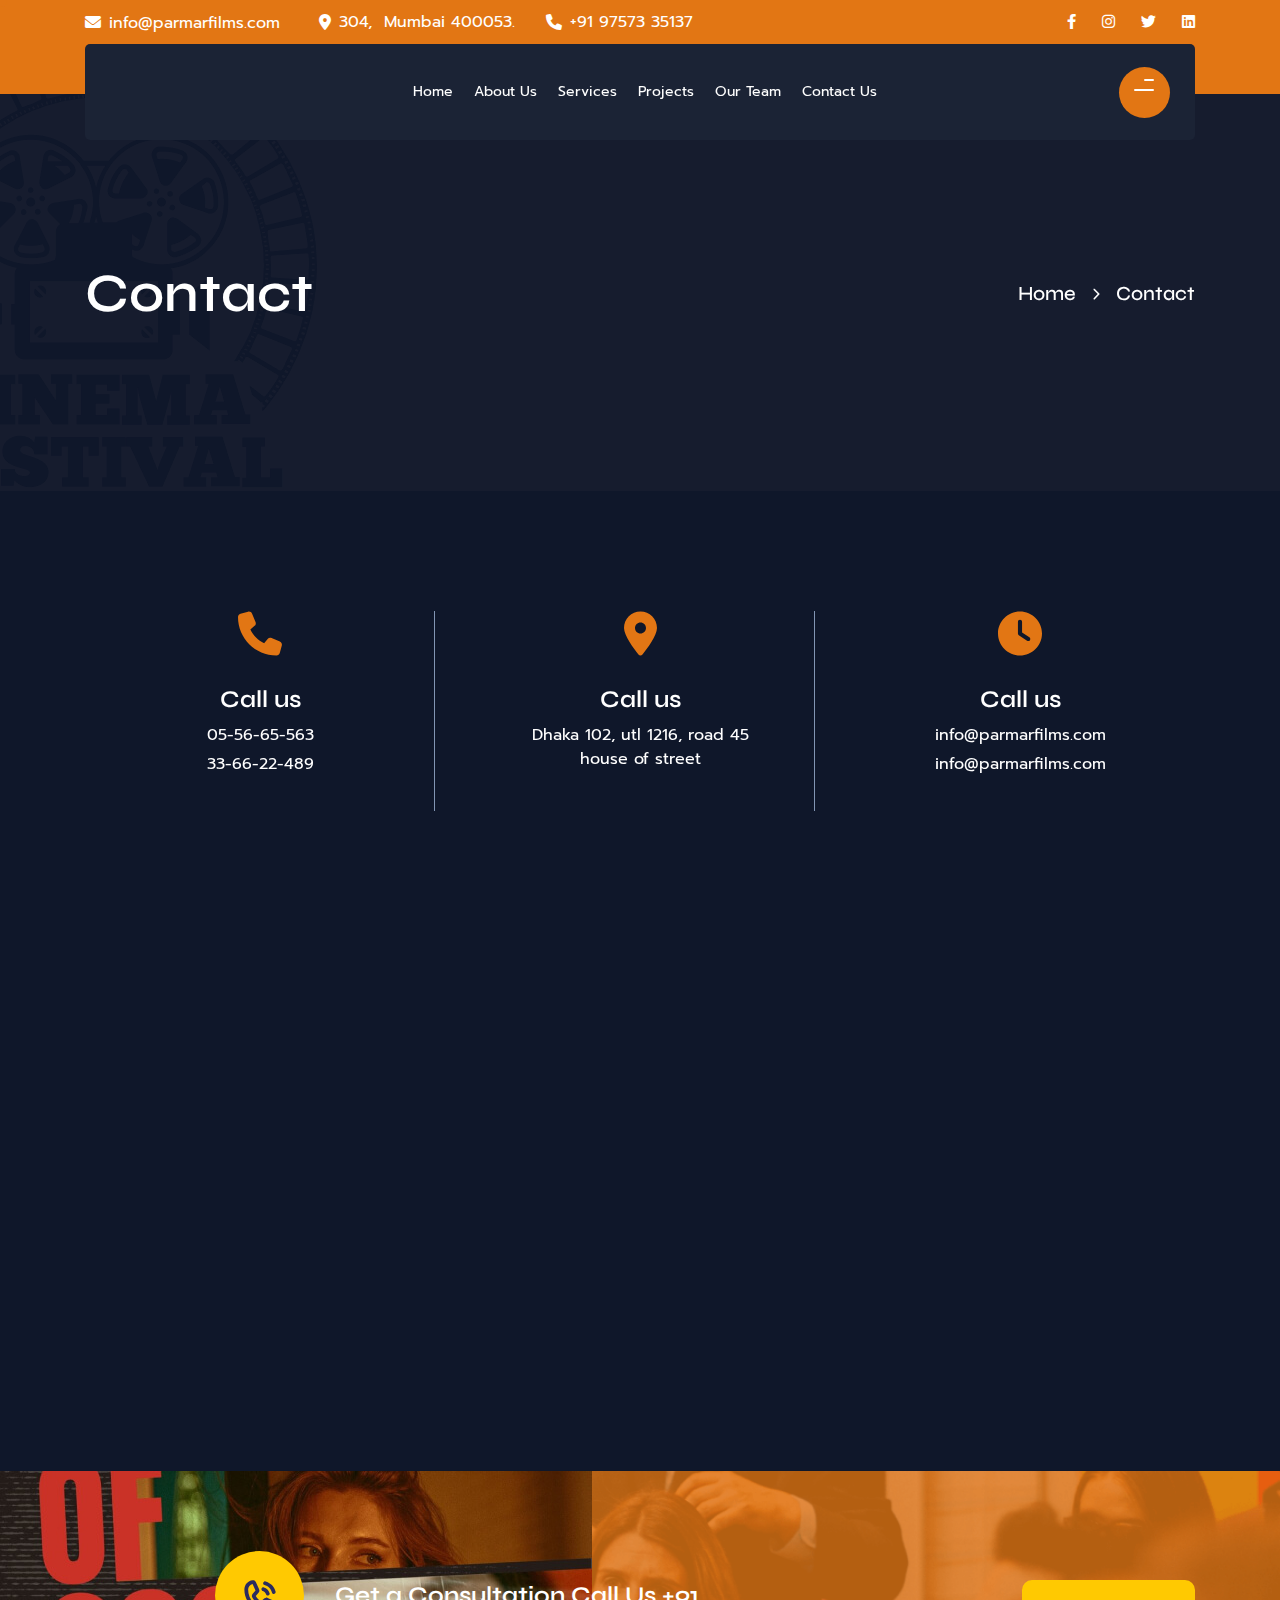
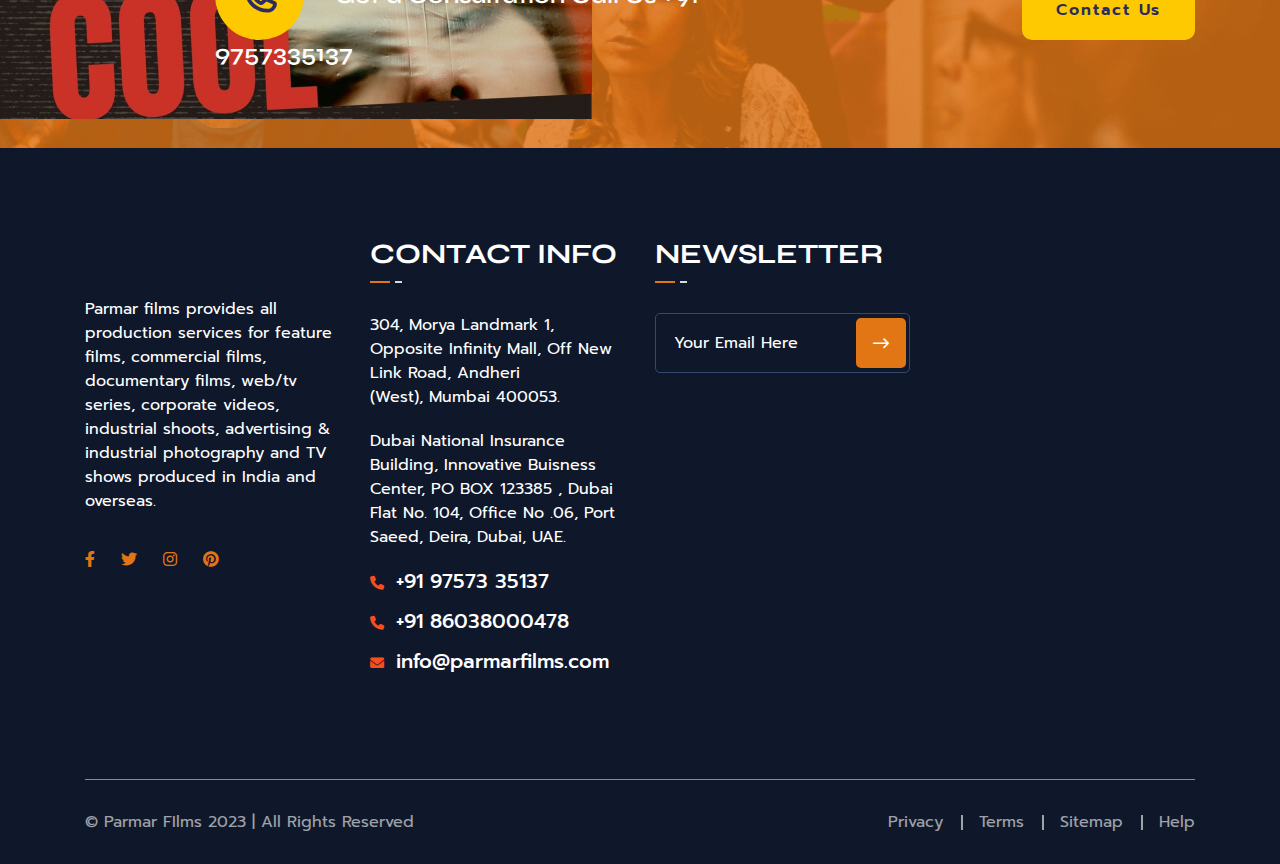
==== contact.html @ 1aed4259 "updated-files" ====
<!DOCTYPE html>
<html class="no-js" lang="zxx">

<head>
  <meta charset="utf-8" />
  <meta http-equiv="x-ua-compatible" content="ie=edge" />
  <title>Parmar – Films Production & Film Studio</title>
  <meta name="description" content="" />
  <meta name="viewport" content="width=device-width, initial-scale=1" />

  <!-- Place favicon.ico in the root directory -->
  <link rel="shortcut icon" type="image/x-icon" href="assets/img/logo/favicon.ico" />

  <!-- CSS here -->
  <link rel="stylesheet" href="assets/css/bootstrap.css" />
  <link rel="stylesheet" href="assets/css/animate.css" />
  <link rel="stylesheet" href="assets/css/swiper-bundle.css" />
  <link rel="stylesheet" href="assets/css/slick.css" />
  <link rel="stylesheet" href="assets/css/magnific-popup.css" />
  <link rel="stylesheet" href="assets/css/font-awesome-pro.css" />
  <link rel="stylesheet" href="assets/css/flaticon.css" />
  <link rel="stylesheet" href="assets/css/spacing.css" />
  <link rel="stylesheet" href="assets/css/main.css" />
</head>

<body>
  <!--[if lte IE 9]>
      <p class="browserupgrade">
        You are using an <strong>outdated</strong> browser. Please
        <a href="https://browsehappy.com/">upgrade your browser</a> to improve
        your experience and security.
      </p>
    <![endif]-->

  <!-- mouse cursor drag start -->
  <div class="mouseCursor cursor-outer"></div>
  <div class="mouseCursor cursor-inner"><span>Drag</span></div>
  <!-- mouse cursor drag end -->

  <!-- pre loader area start -->
  <div id="loading">
    <div id="loading-center">
      <div id="loading-center-absolute">
        <div class="loading-logo">
          <svg id="camera-loader" width="85.708488" height="100" fill="white">
            <defs id="defs12" />
            <path id="camera-body"
              d="M 51.5625 0 C 50.667739 -0.00962983 49.756943 0.05800477 48.84375 0.1875 C 41.018415 1.2971691 35.117198 7.3376842 33.8125 14.71875 C 30.504071 7.9918491 23.138091 3.8277945 15.3125 4.9375 C 5.573576 6.3185261 -1.1937811 15.321773 0.1875 25.0625 C 1.030765 31.00916 4.7245026 35.850708 9.6875 38.40625 L 10.59375 44.84375 L 41.21875 40.5 C 42.618434 40.301472 43.966737 41.101389 44.15625 42.4375 C 44.34576 43.773612 43.274684 44.957723 41.875 45.15625 L 11.25 49.5 L 12.40625 57.6875 C 12.593105 59.005185 13.837018 59.937079 15.15625 59.75 L 64.25 52.78125 C 65.567815 52.594377 66.499355 51.348937 66.3125 50.03125 L 63.5625 30.78125 C 67.618077 26.946961 69.843395 21.259142 69 15.3125 C 67.748216 6.4849658 60.211858 0.09304631 51.5625 0 z M 51.28125 3.75 C 58.168631 3.6506107 64.22589 8.6859174 65.21875 15.6875 C 66.295328 23.279482 61.029156 30.329715 53.4375 31.40625 C 45.84552 32.482829 38.795329 27.18573 37.71875 19.59375 C 36.641441 11.998855 41.938942 4.9828747 49.53125 3.90625 C 50.124347 3.8221462 50.697574 3.7584222 51.28125 3.75 z M 17.5625 8.53125 C 24.449868 8.4318561 30.507144 13.46718 31.5 20.46875 C 32.576577 28.060719 27.310389 35.110969 19.71875 36.1875 C 12.126783 37.264077 5.0765804 31.966969 4 24.375 C 2.9226914 16.780121 8.2202041 9.7641225 15.8125 8.6875 C 16.405598 8.603395 16.978824 8.5396714 17.5625 8.53125 z M 79.71875 27.46875 L 66.9375 33.65625 L 68.53125 44.8125 L 82.53125 47.21875 L 79.71875 27.46875 z M 41.71875 41.0625 C 41.582761 41.058251 41.422178 41.073761 41.28125 41.09375 L 8.15625 45.78125 L 7.90625 44.09375 L 2.78125 43.9375 L 4 52.53125 L 8.875 50.9375 L 8.625 49.25 L 41.78125 44.5625 C 42.908673 44.40259 43.699053 43.493996 43.5625 42.53125 C 43.443014 41.688847 42.670671 41.092246 41.71875 41.0625 z M 51.53125 57.21875 L 28.625 60.4375 C 28.625117 63.279515 28.625057 61.501735 28.625 64.34375 L 30.90625 64.34375 L 32.40625 64.34375 L 17.21875 97.46875 C 16.804629 98.371268 17.19123 99.429629 18.09375 99.84375 C 18.996268 100.25787 20.054629 99.87127 20.46875 98.96875 L 36.34375 64.34375 L 38.28125 64.34375 L 38.28125 98.21875 C 38.28125 99.211743 39.069507 100 40.0625 100 C 41.055493 100 41.875 99.211743 41.875 98.21875 L 41.875 64.34375 L 43.6875 64.34375 L 59.71875 98.96875 C 60.136118 99.869771 61.192729 100.26112 62.09375 99.84375 C 62.994771 99.426382 63.386118 98.338521 62.96875 97.4375 L 47.65625 64.34375 L 49.09375 64.34375 L 51.53125 64.34375 L 51.53125 57.21875 z " />
            <path id="reel-1"
              d="m 17.763265,10.60917 c -1.849868,0 -3.349902,1.500036 -3.349902,3.349902 0,1.849868 1.500034,3.34863 3.349902,3.34863 1.849865,0 3.348629,-1.498762 3.348629,-3.34863 0,-1.849866 -1.498764,-3.349902 -3.348629,-3.349902 z m -8.0539896,5.851215 c -1.849868,0 -3.3499023,1.500032 -3.3499023,3.349898 0,1.849866 1.5000343,3.349897 3.3499023,3.349897 1.8498656,0 3.3498996,-1.500031 3.3498996,-3.349897 0,-1.849866 -1.500034,-3.349898 -3.3498996,-3.349898 z m 16.1016246,0 c -1.849868,0 -3.3499,1.500032 -3.3499,3.349898 0,1.849866 1.500032,3.349897 3.3499,3.349897 1.849865,0 3.348629,-1.500031 3.348629,-3.349897 0,-1.849866 -1.498764,-3.349898 -3.348629,-3.349898 z m -13.023579,9.460259 c -1.849867,0 -3.3498994,1.500032 -3.3498994,3.349902 0,1.849865 1.5000324,3.348629 3.3498994,3.348629 1.849867,0 3.3499,-1.498764 3.3499,-3.348629 0,-1.84987 -1.500033,-3.349902 -3.3499,-3.349902 z m 9.950613,0 c -1.849866,0 -3.348629,1.500032 -3.348629,3.349902 0,1.849865 1.498763,3.348629 3.348629,3.348629 1.849865,0 3.349901,-1.498764 3.349901,-3.348629 0,-1.84987 -1.500036,-3.349902 -3.349901,-3.349902 z">
              <animateTransform attributeName="transform" attributeType="XML" type="rotate" dur="2s" begin="0"
                from="0 17.66 22.74" to="360 17.66 22.74" repeatCount="indefinite" />
            </path>
            <path id="reel-2"
              d="m 51.483904,5.8171007 c -1.849872,0 -3.349908,1.5000388 -3.349908,3.3499074 0,1.8498709 1.500036,3.3486359 3.349908,3.3486359 1.849868,0 3.348635,-1.498765 3.348635,-3.3486359 0,-1.8498686 -1.498767,-3.3499074 -3.348635,-3.3499074 z M 43.4299,11.668326 c -1.849872,0 -3.349908,1.500034 -3.349908,3.349904 0,1.849869 1.500036,3.349903 3.349908,3.349903 1.849869,0 3.349906,-1.500034 3.349906,-3.349903 0,-1.84987 -1.500037,-3.349904 -3.349906,-3.349904 z m 16.101654,0 c -1.849871,0 -3.349907,1.500034 -3.349907,3.349904 0,1.849869 1.500036,3.349903 3.349907,3.349903 1.849867,0 3.348635,-1.500034 3.348635,-3.349903 0,-1.84987 -1.498768,-3.349904 -3.348635,-3.349904 z m -13.023602,9.460276 c -1.849871,0 -3.349907,1.500034 -3.349907,3.349908 0,1.849869 1.500036,3.348635 3.349907,3.348635 1.849869,0 3.349905,-1.498766 3.349905,-3.348635 0,-1.849874 -1.500036,-3.349908 -3.349905,-3.349908 z m 9.950632,0 c -1.849872,0 -3.348637,1.500034 -3.348637,3.349908 0,1.849869 1.498765,3.348635 3.348637,3.348635 1.849867,0 3.349905,-1.498766 3.349905,-3.348635 0,-1.849874 -1.500038,-3.349908 -3.349905,-3.349908 z">
              <animateTransform attributeName="transform" attributeType="XML" type="rotate" dur="3.6s" begin="0"
                from="0 51.4 17.7" to="360 51.4 17.7" repeatCount="indefinite" />
            </path>
          </svg>
        </div>
        <div class="loading_text">
          <span class="loading_text_words">L</span>
          <span class="loading_text_words">O</span>
          <span class="loading_text_words">A</span>
          <span class="loading_text_words">D</span>
          <span class="loading_text_words">I</span>
          <span class="loading_text_words">N</span>
          <span class="loading_text_words">G</span>
        </div>
      </div>
    </div>
  </div>
  <!-- pre loader area end -->

  <!-- back to top start -->
  <div class="back-to-top-wrapper">
    <button id="back_to_top" type="button" class="back-to-top-btn">
      <svg width="12" height="7" viewBox="0 0 12 7" fill="none" xmlns="http://www.w3.org/2000/svg">
        <path d="M11 6L6 1L1 6" stroke="currentColor" stroke-width="1.5" stroke-linecap="round"
          stroke-linejoin="round" />
      </svg>
    </button>
  </div>
  <!-- back to top end -->



  <!-- offcanvas area start -->
  <div class="offcanvas__area">
    <div class="offcanvas__close">
      <button class="offcanvas__close-btn offcanvas-close-btn">
        <svg width="12" height="12" viewBox="0 0 12 12" fill="none" xmlns="http://www.w3.org/2000/svg">
          <path d="M11 1L1 11" stroke="currentColor" stroke-width="1.5" stroke-linecap="round"
            stroke-linejoin="round" />
          <path d="M1 1L11 11" stroke="currentColor" stroke-width="1.5" stroke-linecap="round"
            stroke-linejoin="round" />
        </svg>
      </button>
    </div>
    <div class="offcanvas__wrapper">
      <div class="offcanvas__content">
        <div class="offcanvas__top mb-40">
          <div class="offcanvas__logo">
            <a href="index.html">
              <img src="assets/img/logo/logo.png" alt="logo" />
            </a>
          </div>
        </div>
        <div class="tp-main-menu-mobile fix d-xl-none mb-30"></div>
        <div class="offcanvas-info mb-30">
          <h4 class="offcanvas__title">Contacts</h4>
          <div class="offcanvas__contact-content d-flex">
            <div class="offcanvas__contact-content-icon">
              <i class="fa-sharp fa-solid fa-location-dot"></i>
            </div>
            <div class="offcanvas__contact-content-content">
              <a
                href="https://www.google.com/maps/search/86+Road+Broklyn+Street,+600+New+York,+USA/@40.6897806,-74.0278086,12z/data=!3m1!4b1">86
                Road Broklyn Street, 600
              </a>
            </div>
          </div>
          <div class="offcanvas__contact-content d-flex">
            <div class="offcanvas__contact-content-icon">
              <i class="fa-solid fa-envelope"></i>
            </div>
            <div class="offcanvas__contact-content-content">
              <a href="/cdn-cgi/l/email-protection#305e55555458555c4070535f5d40515e491e535f5d">
                <span class="__cf_email__"
                  data-cfemail="551b3030313d30392515363a3825343b2c7b363a38">info@parmarfilms.com </span>
              </a>
            </div>
          </div>
          <div class="offcanvas__contact-content d-flex">
            <div class="offcanvas__contact-content-icon">
              <i class="fa-solid fa-phone"></i>
            </div>
            <div class="offcanvas__contact-content-content">
              <a href="tel:+91 9757335137">+91 9757335137</a>
            </div>
          </div>
        </div>
        <div class="offcanvas__social">
          <a class="icon facebook" href="#"><i class="fab fa-facebook-f"></i></a>
          <a class="icon twitter" href="#"><i class="fab fa-twitter"></i></a>
          <a class="icon youtube" href="#"><i class="fab fa-youtube"></i></a>
          <a class="icon linkedin" href="#"><i class="fab fa-linkedin"></i></a>
        </div>
      </div>
    </div>
  </div>
  <div class="body-overlay"></div>
  <!-- offcanvas area end -->

  <!-- header area start -->
  <header class="tp-header-area p-relative tp-header-height" style="height: 100px">
    <div class="tp-header-top d-none d-xl-block">
      <div class="container">
        <div class="row align-items-center">
          <div class="col-xxl-6 col-xl-8">
            <div class="tp-header-top-info">
              <ul>
                <li>
                  <a href="/cdn-cgi/l/email-protection#553c3b333a15302d34382539307b363a38"><span><i
                        class="fa-solid fa-envelope"></i></span><span class="__cf_email__"
                      data-cfemail="6a03040c052a0f120b071a060f44090507">info@parmarfilms.com </span></a>
                </li>
                <li>
                  <a href="https://www.google.com/maps/place/Maplle+Morya+Classic/@19.1413705,72.8311144,17z/data=!3m1!4b1!4m6!3m5!1s0x3be7b63c7fbab97d:0x36cfa953d7eb9dad!8m2!3d19.1413655!4d72.8336893!16s%2Fg%2F11bxd8l_yr?entry=ttu"
                    target="_blank"><span><i class="fa-sharp fa-solid fa-location-dot"></i></span>304,
                     Mumbai 400053.</a>
                </li>
                <li>
                  <a href="tel:+91 9757335137"><span><i class="fa-solid fa-phone"></i></span>+91 97573 35137</a>
                </li>
              </ul>
            </div>
          </div>
          <div class="col-xxl-6 col-xl-4">
            <div class="tp-header-top-right d-flex justify-content-end align-items-center">
              <div class="header-social d-xl-block d-none">
                <a href="#"><i class="fa-brands fa-facebook-f"></i></a>
                <a href="#"><i class="fa-brands fa-instagram"></i></a>
                <a href="#"><i class="fa-brands fa-twitter"></i></a>
                <a href="#"><i class="fa-brands fa-linkedin"></i></a>
              </div>
            </div>
          </div>
        </div>
      </div>
    </div>
    <div id="header-sticky" class="tp-header-main p-relative">
      <div class="container">
        <div class="tp-header-box">
          <div class="row align-items-center">
            <div class="col-xl-2 col-6">
              <div class="tp-header-main-left p-relative d-flex justify-content-xl-center">
                <div class="tp-header-logo">
                  <a href="index.html">
                    <img src="assets/img/logo/logo.png" alt="" />
                  </a>
                </div>
              </div>
            </div>
            <div class="col-xl-8 d-none d-xl-block">
              <div class="tp-main-menu-area d-flex align-items-center justify-content-center">
                <div class="tp-main-menu">
                  <nav class="tp-main-menu-content">
                    <ul>
                      <li class="">
                        <a href="index.html">Home</a>
                        <!-- <ul class="submenu"> -->
                        <!-- <li><a href="index.html">Home 1</a></li> -->
                        <!-- <li><a href="index-2.html">Home 2</a></li> -->
                        <!-- <li><a href="index-3.html">Home 3</a></li> -->
                        <!-- </ul> -->
                      </li>
                      <li><a href="about.html">About Us</a></li>
                      <li><a href="service.html">Services</a></li>
                      <li><a href="project.html">Projects</a></li>
                      <li><a href="team.html">Our Team</a></li>
                      <!-- <li class="has-dropdown">
                             <a href="index.html">Pages</a>
                             <ul class="submenu">
                               <li><a href="service.html">Service</a></li>
                               <li>
                                 <a href="service-details.html">Service Details</a>
                               </li>
                               <li><a href="project.html">Projects</a></li>
                               <li>
                                 <a href="project-details.html">Project Details</a>
                               </li>
                               <li><a href="team.html">Team</a></li>
                               <li>
                                 <a href="team-details.html">Team Details</a>
                               </li>
                               <li><a href="faq.html">Faq</a></li>
                             </ul>
                           </li> -->
                      <!-- <li class="has-dropdown">
                             <a href="blog.html">Blog</a>
                             <ul class="submenu">
                               <li><a href="blog.html">Blog</a></li>
                               <li>
                                 <a href="blog-details.html">Blog Details</a>
                               </li>
                             </ul>
                           </li> -->
                      <li><a href="contact.html">Contact Us</a></li>
                    </ul>
                  </nav>
                </div>
              </div>
            </div>
            <div class="col-xl-2 col-6">
              <div class="tp-header-main-right d-flex align-items-center justify-content-end">
                <!-- <div class="tp-header-contact d-none d-xl-block z-index-1">
                       <div
                         class="tp-header-contact-search search-open-btn d-none d-xxl-block"
                       >
                         <span
                           ><i class="fa-regular fa-magnifying-glass"></i
                         ></span>
                       </div>
                     </div> -->
                <div class="tp-header-hamburger-btn offcanvas-open-btn">
                  <button class="hamburger-btn">
                    <span></span>
                    <span></span>
                  </button>
                </div>
              </div>
            </div>
          </div>
        </div>
      </div>
    </div>
  </header>
  <!-- header area end -->

  <main class="tp-page-wrapper">
    <!-- Contact breadcrumb area start -->
    <section class="tp-breadcrumb__area tp-breadcrumb__overlay pt-245 pb-170 p-relative z-index-1 fix">
      <div class="tp-breadcrumb__bg" data-background="assets/img/breadcrumb/bg.png"></div>
      <div class="container">
        <div class="row align-items-center">
          <div class="col-sm-6">
            <div class="tp-breadcrumb__content">
              <h3 class="tp-breadcrumb__title">Contact</h3>
            </div>
          </div>
          <div class="col-sm-6">
            <div class="tp-breadcrumb__content">
              <div class="tp-breadcrumb__list text-start text-sm-end">
                <span><a href="index.html">Home</a></span>
                <span class="dvdr"><i class="fa-regular fa-angle-right"></i></span>
                <span>Contact</span>
              </div>
            </div>
          </div>
        </div>
      </div>
    </section>
    <!-- Contact breadcrumb area end -->

    <!-- contact area stat -->
    <section class="tp-contact-breadcrumb-area pt-120 pb-120">
      <div class="container">
        <div class="tp-contact-breadcrumb-info pb-120">
          <div class="row">
            <div class="col-lg-4 col-md-6">
              <div class="tp-contact-breadcrumb-item bordar text-center">
                <div class="tp-contact-breadcrumb-icon">
                  <img src="assets/img/contact/phone.svg" alt="" />
                </div>
                <div class="tp-contact-breadcrumb-content">
                  <h4 class="tp-contact-bradcrumb-title">Call us</h4>
                  <a href="tel:-055665563">05-56-65-563</a>
                  <a href="tel:-055665563">33-66-22-489</a>
                </div>
              </div>
            </div>
            <div class="col-lg-4 col-md-6">
              <div class="tp-contact-breadcrumb-item bordar text-center">
                <div class="tp-contact-breadcrumb-icon">
                  <img src="assets/img/contact/location.svg" alt="" />
                </div>
                <div class="tp-contact-breadcrumb-content">
                  <h4 class="tp-contact-bradcrumb-title">Call us</h4>
                  <a target="_blank" href="https://googlemap.com">Dhaka 102, utl 1216, road 45 <br />
                    house of street</a>
                </div>
              </div>
            </div>
            <div class="col-lg-4 col-md-6">
              <div class="tp-contact-breadcrumb-item text-center">
                <div class="tp-contact-breadcrumb-icon">
                  <img src="assets/img/contact/date.svg" alt="" />
                </div>
                <div class="tp-contact-breadcrumb-content">
                  <h4 class="tp-contact-bradcrumb-title">Call us</h4>
                  <a href="/cdn-cgi/l/email-protection#8de5e8ffe8e4feebecfbe2f8ffe4f9e8e8e0ece4e1cdeae0ece4e1a3eee2e0"><span
                      class="__cf_email__"
                      data-cfemail="533b3621363a203532253c26213a2736363e323a3f13343e323a3f7d303c3e">info@parmarfilms.com
                    </span></a>
                  <a href="/cdn-cgi/l/email-protection#0761666f666e636374687566666a666e6b47606a666e6b2964686a"><span
                      class="__cf_email__"
                      data-cfemail="98fef9f0f9f1fcfcebf7eaf9f9f5f9f1f4d8fff5f9f1f4b6fbf7f5">info@parmarfilms.com
                    </span></a>
                </div>
              </div>
            </div>
          </div>
        </div>
        <div class="row">
          <iframe
            src="https://www.google.com/maps/embed?pb=!1m18!1m12!1m3!1d3887.992051049391!2d77.5945867572503!3d12.972411418677556!2m3!1f0!2f0!3f0!3m2!1i1024!2i768!4f13.1!3m3!1m2!1s0x3bae16775069abf7%3A0xe138768bb2a0df8a!2sUB%20City!5e0!3m2!1sen!2sin!4v1706221196264!5m2!1sen!2sin"
            width="600" height="450" style="border: 0" allowfullscreen="" loading="lazy"
            referrerpolicy="no-referrer-when-downgrade"></iframe>
        </div>
      </div>
    </section>
    <!-- contact area end -->

    <!-- cta area start -->
    <section class="tp-cta-area pt-80 p-relative" data-bg-color="#E27614">
      <div class="tp-cta-overlay include-bg" data-background="assets/img/cta/bg.png"></div>
      <div class="tp-cta-shape d-none d-md-block">
        <img src="assets/img/cta/img-1.jpg" alt="" />
      </div>
      <div class="container">
        <div class="row align-items-center">
          <div class="col-md-8">
            <div class="tp-cta-contact p-relative">
              <h4 class="tp-cta-title">
                <a href="tel:+91 9757335137"><span><svg width="40" height="40" viewBox="0 0 40 40" fill="none"
                      xmlns="http://www.w3.org/2000/svg">
                      <path
                        d="M23.1891 5.76507C23.3176 5.28484 23.6316 4.87532 24.0621 4.62656C24.4925 4.37779 25.0041 4.31015 25.4844 4.4385C27.9084 5.07001 30.1202 6.33672 31.8915 8.108C33.6627 9.87928 34.9294 12.091 35.5609 14.5151C35.6304 14.7547 35.6513 15.0058 35.6225 15.2536C35.5937 15.5015 35.5157 15.741 35.3931 15.9583C35.2705 16.1756 35.1057 16.3663 34.9085 16.5191C34.7113 16.6719 34.4856 16.7839 34.2445 16.8483C34.0035 16.9128 33.752 16.9285 33.5049 16.8945C33.2577 16.8606 33.0198 16.7776 32.8051 16.6506C32.5903 16.5235 32.4032 16.3548 32.2545 16.1545C32.1058 15.9541 31.9985 15.7261 31.9391 15.4838C31.4734 13.6982 30.5401 12.0691 29.2352 10.7642C27.9304 9.45937 26.3012 8.52603 24.5156 8.06038C24.0354 7.93182 23.6259 7.61781 23.3771 7.18738C23.1284 6.75695 23.0607 6.24535 23.1891 5.76507ZM36.8516 27.4338C36.5536 29.702 35.4402 31.7841 33.7193 33.2914C31.9984 34.7987 29.7877 35.628 27.5 35.6244C14.7484 35.6244 4.37501 25.251 4.37501 12.4994C4.37147 10.2118 5.20077 8.00106 6.70804 6.28015C8.21531 4.55924 10.2975 3.44584 12.5656 3.14788C13.2339 3.06667 13.9106 3.20291 14.4954 3.5364C15.0803 3.8699 15.5421 4.38292 15.8125 4.99944L19.1109 12.3635C19.1145 12.3732 19.1186 12.3826 19.1234 12.3916C19.3262 12.8654 19.4086 13.382 19.3633 13.8953C19.318 14.4086 19.1465 14.9028 18.8641 15.3338C18.8239 15.3966 18.7795 15.4566 18.7313 15.5135L15.7531 19.0619C16.8563 21.0682 18.9563 23.1494 20.9859 24.251L24.4719 21.2823C24.5278 21.2354 24.5863 21.1916 24.6469 21.151C25.0794 20.8608 25.5779 20.6838 26.0966 20.6363C26.6153 20.5888 27.1376 20.6723 27.6156 20.8791L27.6438 20.8916L35 24.1869C35.6164 24.4576 36.1292 24.9194 36.4627 25.5042C36.7962 26.089 36.9325 26.7655 36.8516 27.4338ZM33.0531 27.4244L26.4906 24.4854L22.9859 27.4651C22.9309 27.5128 22.8729 27.5571 22.8125 27.5979C22.362 27.8966 21.8417 28.0733 21.3025 28.1109C20.7632 28.1484 20.2235 28.0454 19.7359 27.8119C16.6922 26.3432 13.6594 23.3307 12.1875 20.3119C11.9534 19.8266 11.8489 19.289 11.8839 18.7513C11.9189 18.2136 12.0924 17.6941 12.3875 17.2432C12.4282 17.1804 12.4731 17.1203 12.5219 17.0635L15.5156 13.5135L12.575 6.95101C11.3116 7.22943 10.1814 7.93153 9.37192 8.94077C8.56248 9.95001 8.1225 11.2057 8.12501 12.4994C8.13121 17.6361 10.1745 22.5606 13.8067 26.1928C17.4388 29.825 22.3633 31.8682 27.5 31.8744C28.7946 31.878 30.0513 31.4385 31.0615 30.629C32.0718 29.8195 32.7745 28.6887 33.0531 27.4244ZM22.7547 13.9791C23.5215 14.2208 24.2187 14.6438 24.7871 15.2123C25.3556 15.7808 25.7786 16.478 26.0203 17.2448C26.14 17.6252 26.3778 17.9576 26.6992 18.1936C27.0207 18.4296 27.409 18.557 27.8078 18.5573C27.9991 18.557 28.1892 18.5281 28.3719 18.4713C28.8444 18.3218 29.2384 17.9914 29.468 17.5522C29.6975 17.113 29.7439 16.6008 29.5969 16.1276C29.174 14.785 28.4335 13.5643 27.4382 12.569C26.443 11.5737 25.2222 10.8332 23.8797 10.4104C23.6434 10.3311 23.3937 10.2997 23.1452 10.3181C22.8966 10.3364 22.6542 10.4041 22.4321 10.5173C22.2101 10.6304 22.0128 10.7866 21.8518 10.9769C21.6908 11.1672 21.5694 11.3876 21.4946 11.6254C21.4198 11.8631 21.3932 12.1134 21.4163 12.3615C21.4393 12.6097 21.5117 12.8508 21.629 13.0706C21.7463 13.2905 21.9063 13.4848 22.0996 13.6421C22.2929 13.7995 22.5156 13.9167 22.7547 13.9869V13.9791Z"
                        fill="#2B2B5E" />
                    </svg></span>
                  Get a Consultation Call Us +91 9757335137
                </a>
              </h4>
            </div>
          </div>
          <div class="col-md-4">
            <div class="tp-cta-btn p-relative text-start text-md-end">
              <a class="tp-btn" href="contact.html">Contact Us</a>
            </div>
          </div>
        </div>
      </div>
    </section>
    <!-- cta area end -->
  </main>

  <!-- footer area start -->
  <footer class="tp-footer-area pt-90 p-relative z-index-1" data-bg-color="#0F172A">
    <div class="tp-footer-main-area">
      <div class="container">
        <div class="tp-footer-border">
          <div class="row">
            <div class="col-xl-3 col-lg-4 col-md-6">
              <div class="tp-footer-widget tp-footer-col-1 mb-50">
                <div class="tp-footer-logo">
                  <a href="index.html">
                    <img src="assets/img/logo/logo.png" alt="" /></a>
                </div>
                <div class="tp-footer-widget-content">
                  <p>
                    Parmar films provides all production services for feature films, commercial films, documentary
                    films, web/tv series, corporate videos, industrial shoots, advertising & industrial photography and
                    TV shows produced in India and overseas.
                  </p>
                  <div class="tp-footer-widget-social">
                    <a href="#"><i class="fab fa-facebook-f"></i></a>
                    <a href="#"><i class="fab fa-twitter"></i></a>
                    <a href="#"><i class="fa-brands fa-instagram"></i></a>
                    <a href="#"><i class="fa-brands fa-pinterest"></i></a>
                  </div>
                </div>
              </div>
            </div>

            <div class="col-xl-3 col-lg-4 col-md-6">
              <div class="tp-footer-widget tp-footer-col-3 mb-50">
                <h3 class="tp-footer-widget-title">CONTACT INFO</h3>
                <div class="tp-footer-widget-content">
                  <div class="tp-footer-widget-contact">
                    <div class="tp-footer-widget-contact-inner">
                      <a href="https://www.google.com/maps" target="_blank">304, Morya Landmark 1, Opposite Infinity
                        Mall, Off New Link Road, Andheri (West), Mumbai 400053.</a>
                    </div>
                    <div class="tp-footer-widget-contact-inner">
                      <a href="https://www.google.com/maps" target="_blank">Dubai National Insurance Building,
                        Innovative Buisness Center,
                        PO BOX 123385 , Dubai Flat No. 104, Office No .06, Port Saeed, Deira, Dubai, UAE.
                      </a>
                    </div>
                    <div class="tp-footer-widget-contact-inner">
                      <a class="contact-title" href="tel:123456765"><i class="fa-solid fa-phone"></i> +91 97573
                        35137</a>
                      <a class="contact-title" href="tel:123456765"><i class="fa-solid fa-phone"></i> +91
                        86038000478</a>
                    </div>
                    <div class="tp-footer-widget-contact-inner">
                      <a class="contact-title" href="/cdn-cgi/l/email-protection#51383f373e113429303c213d347f323e3c"><i
                          class="fa-solid fa-envelope"></i>
                        <span class="__cf_email__"
                          data-cfemail="51383f373e3f303c34113c30383d7f323e3c">info@parmarfilms.com </span></a>
                    </div>
                  </div>
                </div>
              </div>
            </div>
            <div class="col-xl-3 col-lg-5 col-md-6">
              <div class="tp-footer-widget tp-footer-col-4 mb-50">
                <h3 class="tp-footer-widget-title">NEWSLETTER</h3>
                <div class="tp-footer-widget-content">
                  <div class="tp-footer-widget-input">
                    <form action="index.html">
                      <input type="email" placeholder="Your Email Here" />
                      <button>
                        <span><i class="fa-regular fa-arrow-right-long"></i></span>
                      </button>
                    </form>
                  </div>
                </div>
              </div>
            </div>
          </div>
        </div>
      </div>
    </div>
    <div class="tp-footer-copyright-area p-relative">
      <div class="container">
        <div class="row">
          <div class="col-md-6">
            <div class="tp-footer-copyright-inner">
              <p>© Parmar FIlms 2023 | All Rights Reserved</p>
            </div>
          </div>
          <div class="col-md-6">
            <div class="tp-footer-copyright-inner text-lg-end">
              <a href="#">Privacy</a>
              <a href="#">Terms</a>
              <a href="#">Sitemap</a>
              <a href="#">Help</a>
            </div>
          </div>
        </div>
      </div>
    </div>
  </footer>
  <!-- footer area end -->

  <!-- JS here -->
  <script data-cfasync="false" src="/cdn-cgi/scripts/5c5dd728/cloudflare-static/email-decode.min.js"></script>
  <script src="assets/js/vendor/jquery.js"></script>
  <script src="assets/js/bootstrap-bundle.js"></script>
  <script src="assets/js/swiper-bundle.js"></script>
  <script src="assets/js/magnific-popup.js"></script>
  <script src="assets/js/purecounter.js"></script>
  <script src="assets/js/meanmenu.js"></script>
  <script src="assets/js/slick.js"></script>
  <script src="assets/js/tilt.jquery.min.js"></script>
  <script src="assets/js/wow.js"></script>
  <script src="assets/js/ajax-form.js"></script>
  <script src="assets/js/main.js"></script>
</body>

</html>
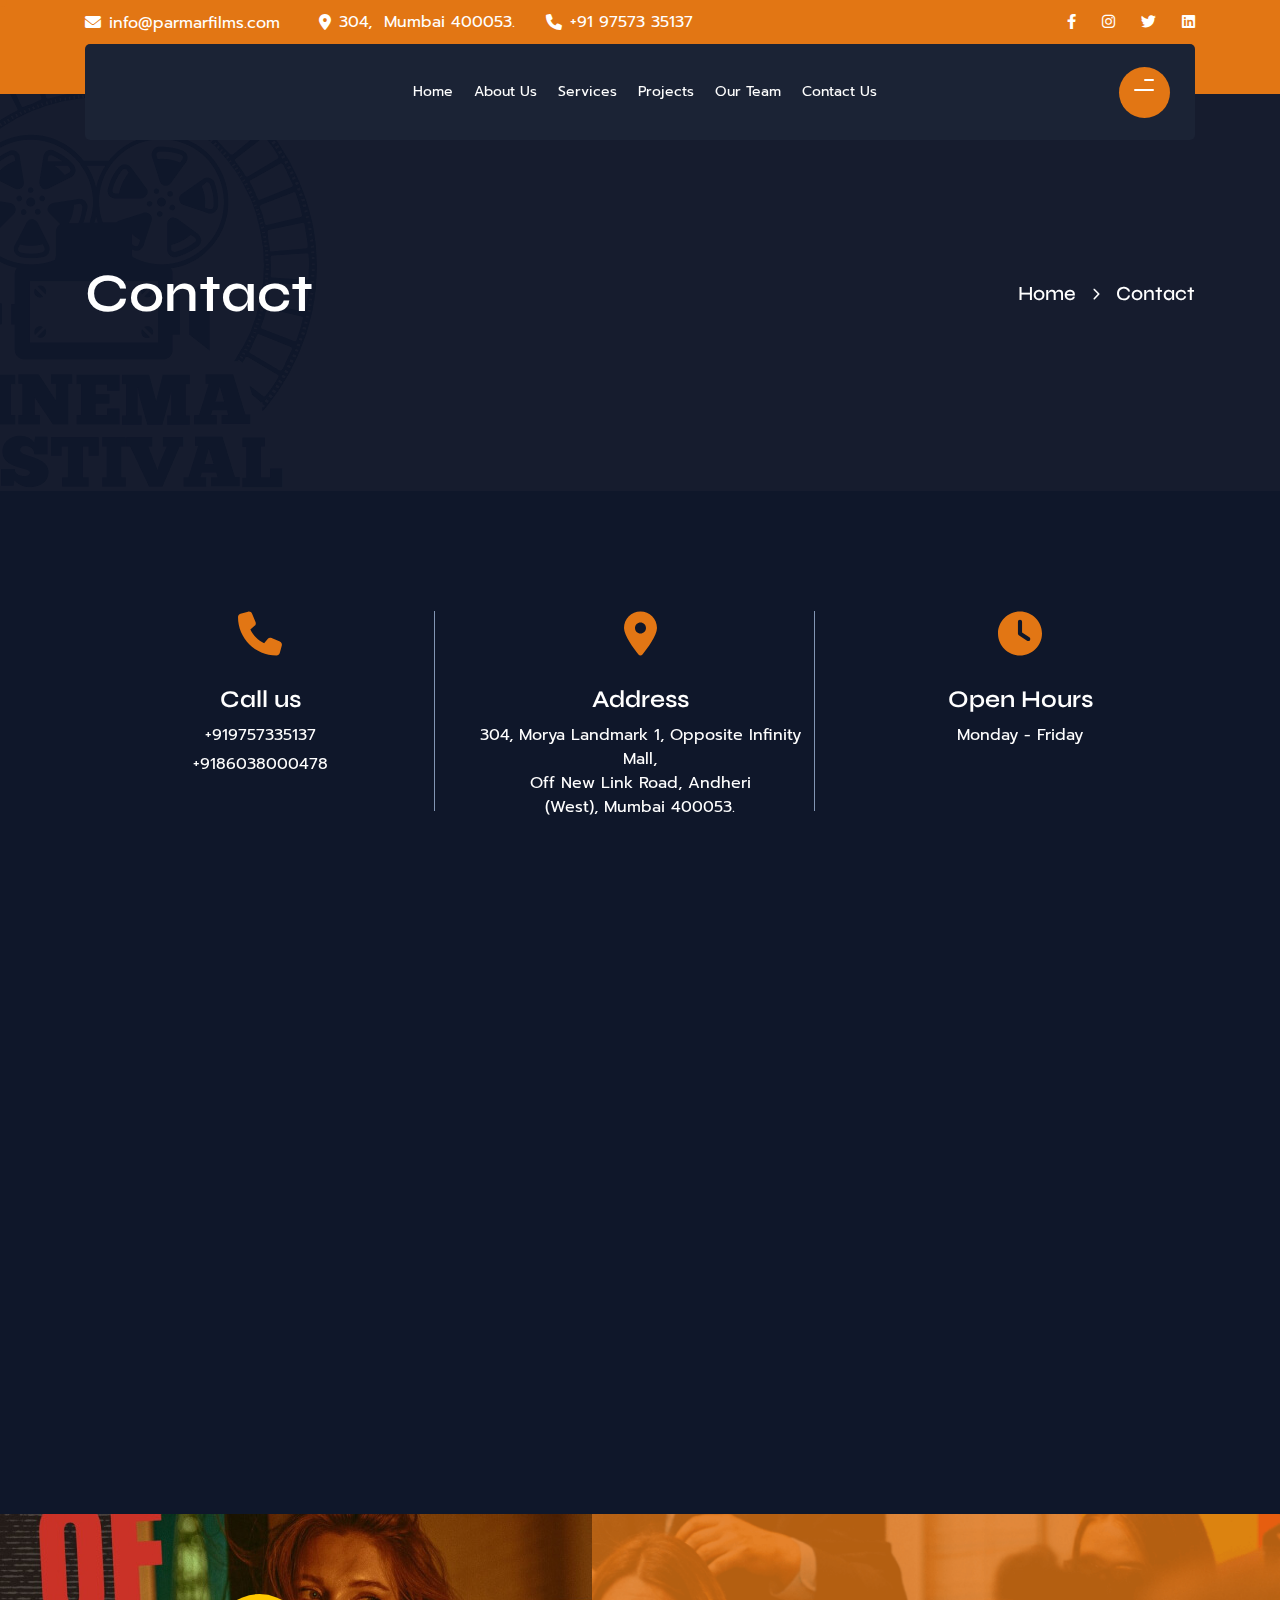
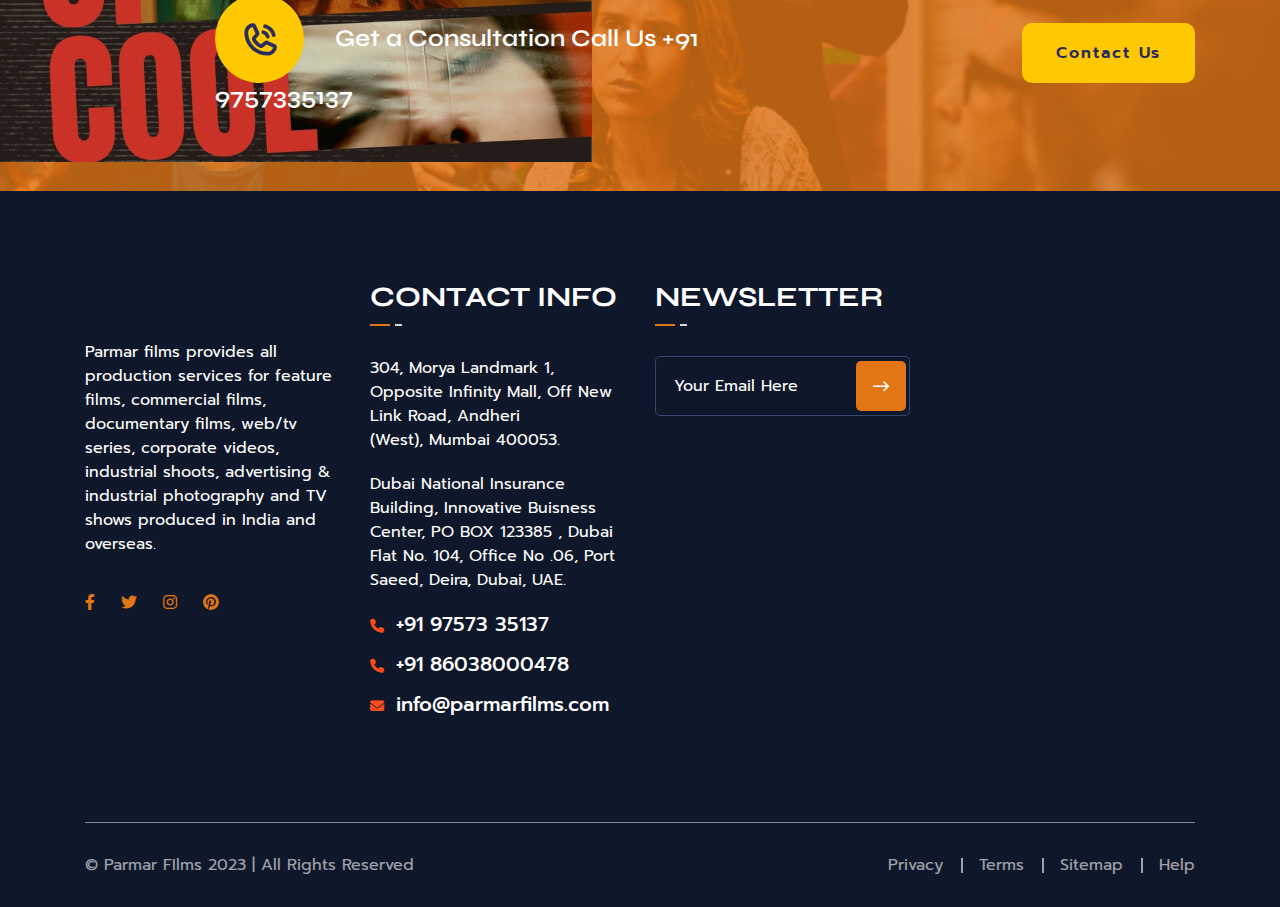
==== commit a03c9fae: "address-updated" ====
--- a/contact.html
+++ b/contact.html
@@ -115,8 +115,8 @@
             </div>
             <div class="offcanvas__contact-content-content">
               <a
-                href="https://www.google.com/maps/search/86+Road+Broklyn+Street,+600+New+York,+USA/@40.6897806,-74.0278086,12z/data=!3m1!4b1">86
-                Road Broklyn Street, 600
+                href="https://www.google.com/maps/search/86+Road+Broklyn+Street,+600+New+York,+USA/@40.6897806,-74.0278086,12z/data=!3m1!4b1">304, Morya Landmark 1, Opposite Infinity
+                Mall, Off New Link Road, Andheri (West),&nbsp;Mumbai&nbsp;400053.
               </a>
             </div>
           </div>
@@ -315,8 +315,8 @@
                 </div>
                 <div class="tp-contact-breadcrumb-content">
                   <h4 class="tp-contact-bradcrumb-title">Call us</h4>
-                  <a href="tel:-055665563">05-56-65-563</a>
-                  <a href="tel:-055665563">33-66-22-489</a>
+                  <a href="tel:-9757335137">+919757335137</a>
+                  <a href="tel:-86038000478"> +9186038000478</a>
                 </div>
               </div>
             </div>
@@ -326,9 +326,9 @@
                   <img src="assets/img/contact/location.svg" alt="" />
                 </div>
                 <div class="tp-contact-breadcrumb-content">
-                  <h4 class="tp-contact-bradcrumb-title">Call us</h4>
-                  <a target="_blank" href="https://googlemap.com">Dhaka 102, utl 1216, road 45 <br />
-                    house of street</a>
+                  <h4 class="tp-contact-bradcrumb-title">Address</h4>
+                  <a target="_blank" href="https://googlemap.com">304, Morya Landmark 1, Opposite Infinity
+                    Mall,<br>Off New Link Road, Andheri (West), Mumbai 400053.</a>
                 </div>
               </div>
             </div>
@@ -338,14 +338,10 @@
                   <img src="assets/img/contact/date.svg" alt="" />
                 </div>
                 <div class="tp-contact-breadcrumb-content">
-                  <h4 class="tp-contact-bradcrumb-title">Call us</h4>
+                  <h4 class="tp-contact-bradcrumb-title">Open Hours</h4>
                   <a href="/cdn-cgi/l/email-protection#8de5e8ffe8e4feebecfbe2f8ffe4f9e8e8e0ece4e1cdeae0ece4e1a3eee2e0"><span
                       class="__cf_email__"
-                      data-cfemail="533b3621363a203532253c26213a2736363e323a3f13343e323a3f7d303c3e">info@parmarfilms.com
-                    </span></a>
-                  <a href="/cdn-cgi/l/email-protection#0761666f666e636374687566666a666e6b47606a666e6b2964686a"><span
-                      class="__cf_email__"
-                      data-cfemail="98fef9f0f9f1fcfcebf7eaf9f9f5f9f1f4d8fff5f9f1f4b6fbf7f5">info@parmarfilms.com
+                      data-cfemail="533b3621363a203532253c26213a2736363e323a3f13343e323a3f7d303c3e">Monday - Friday
                     </span></a>
                 </div>
               </div>
